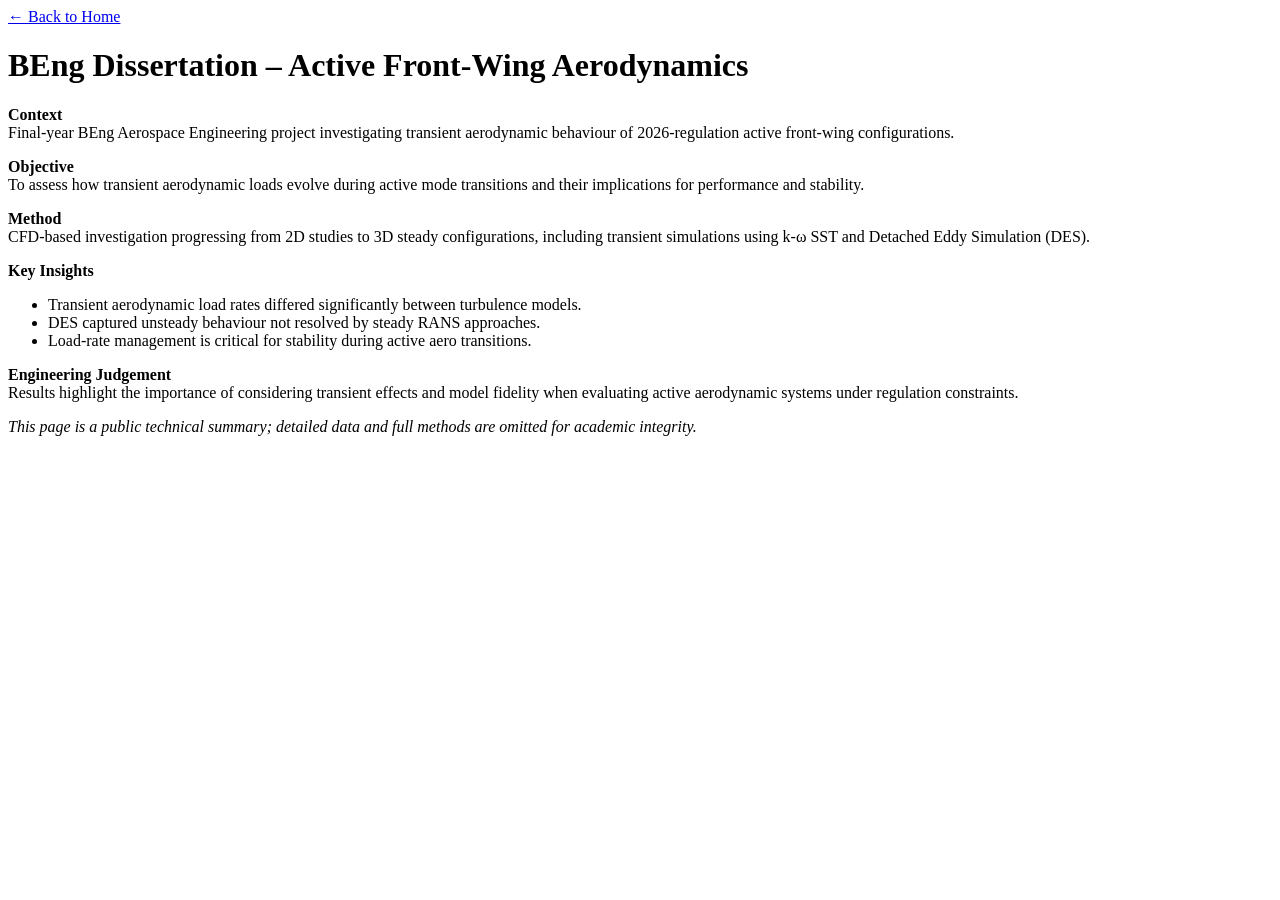
==== beng-project.html @ ea78b501 "Update beng-project.html" ====
<!DOCTYPE html>
<html lang="en">
<head>
    <meta charset="UTF-8">
    <title>William Howgill - BEng Dissertation</title>
    <meta name="viewport" content="width=device-width, initial-scale=1.0">
    <link rel="stylesheet" href="styles.css">
</head>
</body>
    
<a href="index.html" class="back-link">← Back to Home</a>    

<h1>BEng Dissertation – Active Front-Wing Aerodynamics</h1>

<p><strong>Context</strong><br>
Final-year BEng Aerospace Engineering project investigating transient 
aerodynamic behaviour of 2026-regulation active front-wing configurations.
</p>

<p><strong>Objective</strong><br>
To assess how transient aerodynamic loads evolve during active mode transitions 
and their implications for performance and stability.
</p>

<p><strong>Method</strong><br>
CFD-based investigation progressing from 2D studies to 3D steady configurations,
including transient simulations using k-ω SST and Detached Eddy Simulation (DES).
</p>

<p><strong>Key Insights</strong></p>
<ul>
    <li>Transient aerodynamic load rates differed significantly between turbulence models.</li>
    <li>DES captured unsteady behaviour not resolved by steady RANS approaches.</li>
    <li>Load-rate management is critical for stability during active aero transitions.</li>
</ul>

<p><strong>Engineering Judgement</strong><br>
Results highlight the importance of considering transient effects and model fidelity 
when evaluating active aerodynamic systems under regulation constraints.
</p>

<p><em>
This page is a public technical summary; detailed data and full methods are omitted 
for academic integrity.
</em></p>
</body>
</html>
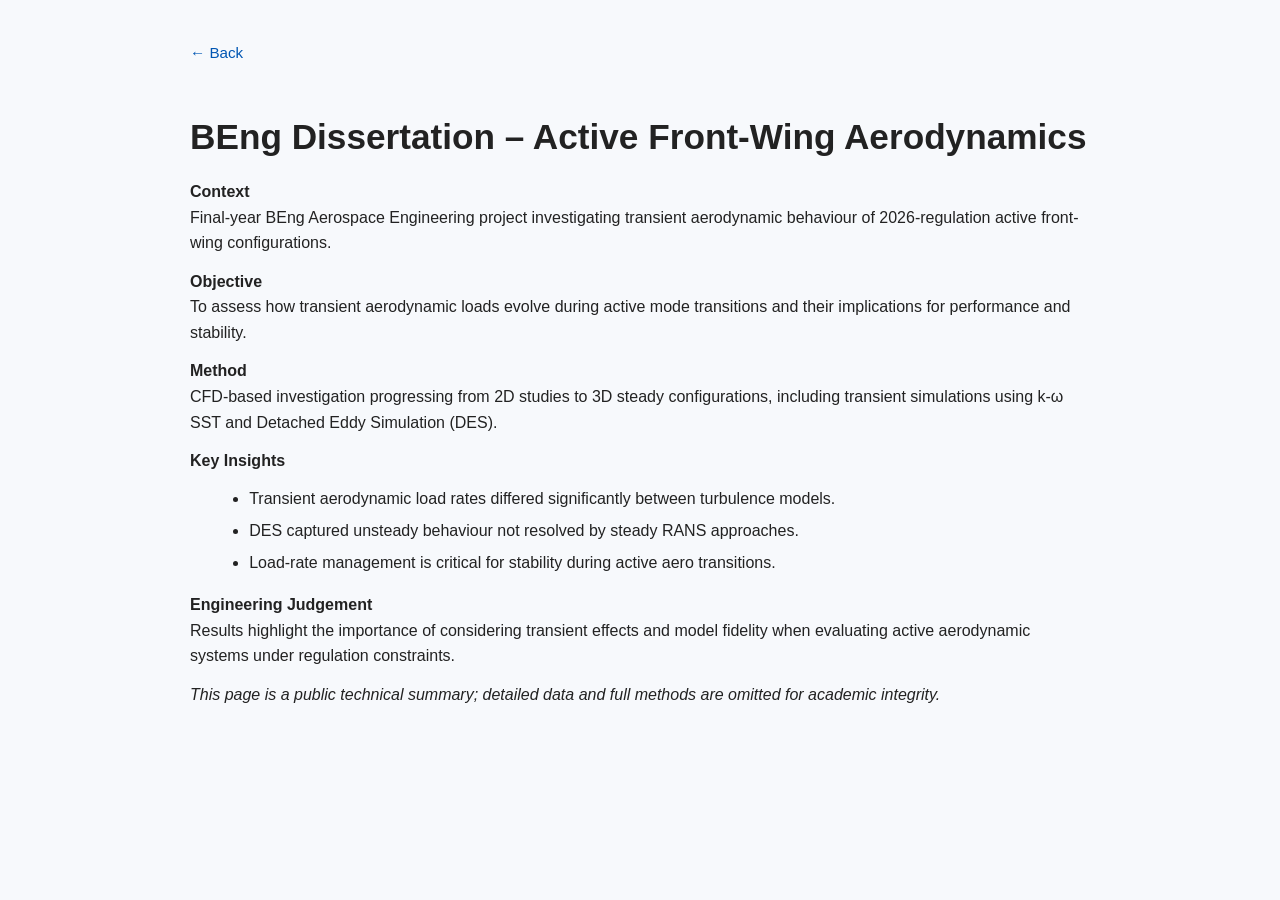
==== commit d328169c: "Update beng-project.html" ====
--- a/beng-project.html
+++ b/beng-project.html
@@ -1,14 +1,16 @@
 <!DOCTYPE html>
 <html lang="en">
+
 <head>
     <meta charset="UTF-8">
-    <title>William Howgill - BEng Dissertation</title>
+    <title>William Howgill – BEng Dissertation</title>
     <meta name="viewport" content="width=device-width, initial-scale=1.0">
     <link rel="stylesheet" href="styles.css">
 </head>
-</body>
-    
-<a href="index.html" class="back-link">← Back to Home</a>    
+
+<body>
+
+<a href="index.html" class="back-link">← Back</a>
 
 <h1>BEng Dissertation – Active Front-Wing Aerodynamics</h1>
 
@@ -43,5 +45,6 @@
 This page is a public technical summary; detailed data and full methods are omitted 
 for academic integrity.
 </em></p>
+
 </body>
 </html>
--- a/styles.css
+++ b/styles.css
@@ -0,0 +1,126 @@
+
+/* ------------------ GLOBAL ------------------ */
+body {
+    font-family: Arial, Helvetica, sans-serif;
+    max-width: 900px;
+    margin: 40px auto;
+    padding: 0 20px;
+    line-height: 1.6;
+    color: #222;
+    background-color: #f7f9fc; /* subtle modern background */
+}
+
+/* ------------------ MAIN CONTENT CARD ------------------ */
+main {
+    background: #ffffff;
+    padding: 25px;
+    border-radius: 12px;
+    box-shadow: 0 4px 12px rgba(0,0,0,0.08);
+}
+
+/* ------------------ HEADINGS ------------------ */
+h1 {
+    font-size: 2.2em;
+    margin-bottom: 0.4em;
+}
+
+h2 {
+    font-size: 1.4em;
+    margin-top: 2em;
+    border-bottom: 2px solid #eee;
+    padding-bottom: 6px;
+}
+
+/* ------------------ TEXT ------------------ */
+p {
+    margin: 0.8em 0;
+}
+
+/* ------------------ LISTS ------------------ */
+ul {
+    margin: 0.5em 0 1em 1.2em;
+}
+
+li {
+    margin: 0.4em 0;
+}
+
+/* ------------------ LINKS ------------------ */
+a {
+    color: #0056b3;
+    text-decoration: none;
+    transition: color 0.2s ease;
+}
+
+a:hover {
+    color: #003d80;
+    text-decoration: underline;
+}
+
+/* Back button */
+.back-link {
+    display: inline-block;
+    margin-bottom: 20px;
+    font-size: 0.95em;
+}
+
+/* Project links list */
+.links a {
+    display: block;
+    margin-bottom: 6px;
+}
+
+/* ------------------ IMAGE STYLING ------------------ */
+.rocket-img {
+    width: 60%;
+    max-width: 500px;
+    height: auto;
+    display: block;
+    margin: 25px auto;
+    border-radius: 10px;
+    box-shadow: 0 4px 10px rgba(0,0,0,0.1);
+}
+
+/* Figure + caption */
+figure {
+    text-align: center;
+}
+
+figcaption {
+    margin-top: 8px;
+    font-size: 0.9em;
+    color: #555;
+}
+
+/* ------------------ TABLE ------------------ */
+table {
+    width: 100%;
+    border-collapse: collapse;
+    margin: 25px 0;
+    font-size: 0.95em;
+}
+
+th, td {
+    border: 1px solid #ddd;
+    padding: 12px;
+    text-align: center;
+}
+
+th {
+    background-color: #f0f4f8;
+    font-weight: bold;
+}
+
+/* Alternating row colours */
+tr:nth-child(even) {
+    background-color: #fafafa;
+}
+
+/* ------------------ FOOTER ------------------ */
+.footer {
+    margin-top: 60px;
+    font-size: 0.85em;
+    color: #666;
+    border-top: 1px solid #eee;
+    padding-top: 15px;
+}
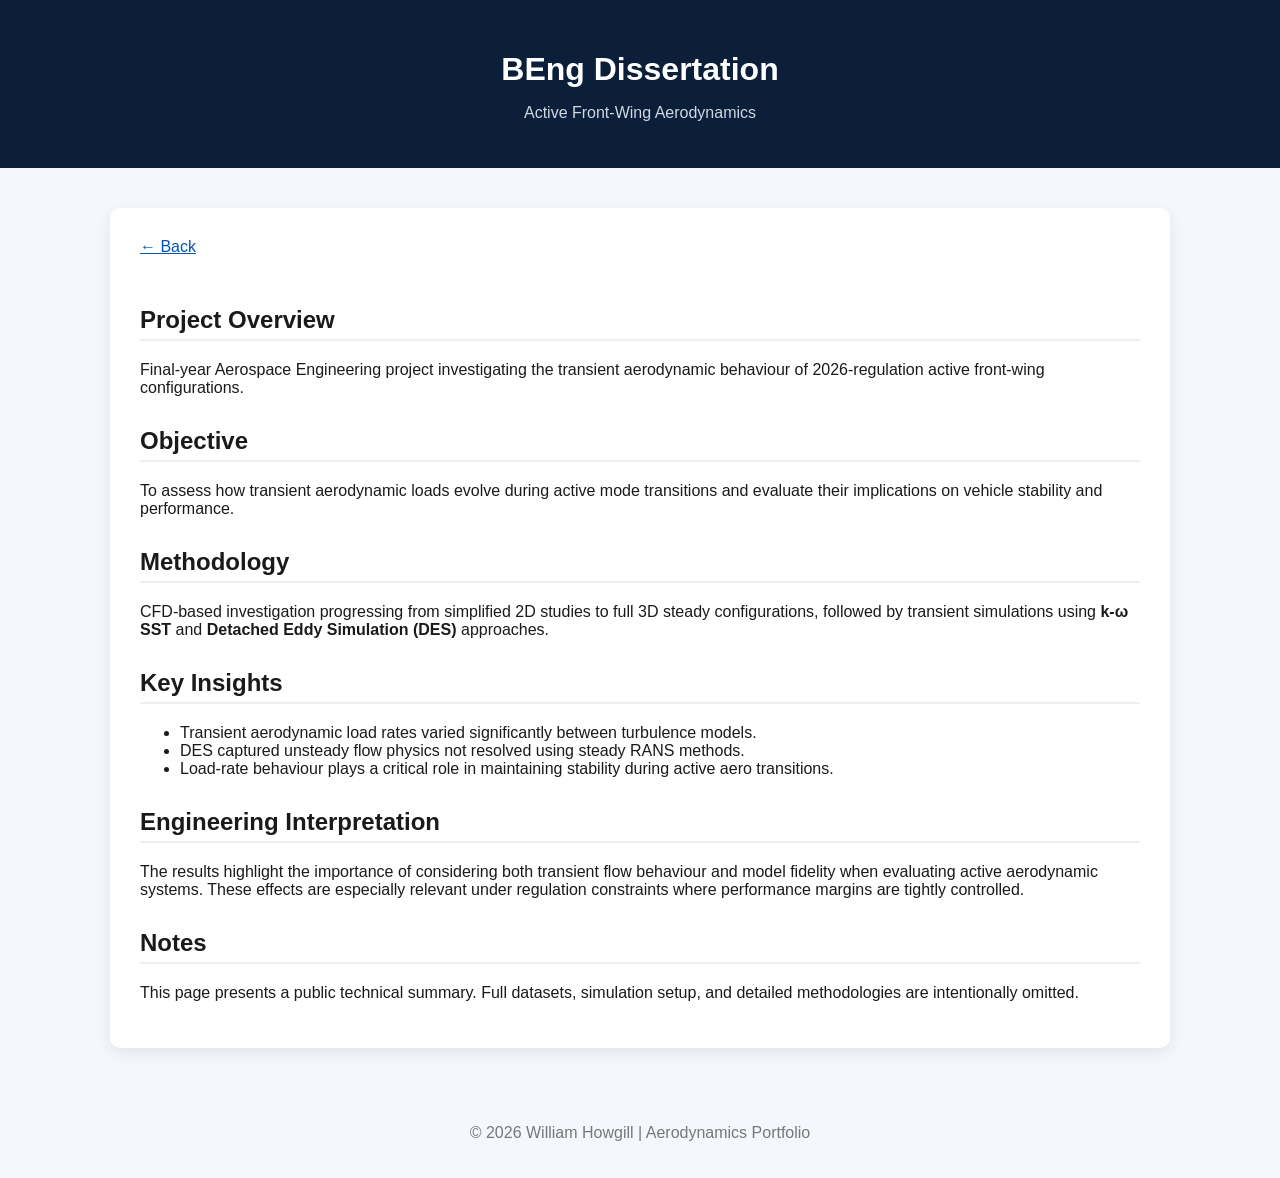
==== commit 0f8370ce: "Update beng-project.html" ====
--- a/beng-project.html
+++ b/beng-project.html
@@ -1,50 +1,83 @@
+
 <!DOCTYPE html>
 <html lang="en">
 
 <head>
     <meta charset="UTF-8">
-    <title>William Howgill – BEng Dissertation</title>
+    <title>BEng Dissertation | Active Front-Wing Aerodynamics</title>
     <meta name="viewport" content="width=device-width, initial-scale=1.0">
     <link rel="stylesheet" href="styles.css">
 </head>
 
 <body>
 
+<header>
+    <h1>BEng Dissertation</h1>
+    <p class="subtitle">Active Front-Wing Aerodynamics</p>
+</header>
+
+<main>
+
 <a href="index.html" class="back-link">← Back</a>
 
-<h1>BEng Dissertation – Active Front-Wing Aerodynamics</h1>
+<section>
+    <h2>Project Overview</h2>
+    <p>
+        Final-year Aerospace Engineering project investigating the transient aerodynamic
+        behaviour of 2026-regulation active front-wing configurations.
+    </p>
+</section>
 
-<p><strong>Context</strong><br>
-Final-year BEng Aerospace Engineering project investigating transient 
-aerodynamic behaviour of 2026-regulation active front-wing configurations.
-</p>
+<section>
+    <h2>Objective</h2>
+    <p>
+        To assess how transient aerodynamic loads evolve during active mode transitions
+        and evaluate their implications on vehicle stability and performance.
+    </p>
+</section>
 
-<p><strong>Objective</strong><br>
-To assess how transient aerodynamic loads evolve during active mode transitions 
-and their implications for performance and stability.
-</p>
+<section>
+    <h2>Methodology</h2>
+    <p>
+        CFD-based investigation progressing from simplified 2D studies to full 3D steady configurations,
+        followed by transient simulations using <strong>k-ω SST</strong> and 
+        <strong>Detached Eddy Simulation (DES)</strong> approaches.
+    </p>
+</section>
 
-<p><strong>Method</strong><br>
-CFD-based investigation progressing from 2D studies to 3D steady configurations,
-including transient simulations using k-ω SST and Detached Eddy Simulation (DES).
-</p>
+<section>
+    <h2>Key Insights</h2>
+    <ul>
+        <li>Transient aerodynamic load rates varied significantly between turbulence models.</li>
+        <li>DES captured unsteady flow physics not resolved using steady RANS methods.</li>
+        <li>Load-rate behaviour plays a critical role in maintaining stability during active aero transitions.</li>
+    </ul>
+</section>
 
-<p><strong>Key Insights</strong></p>
-<ul>
-    <li>Transient aerodynamic load rates differed significantly between turbulence models.</li>
-    <li>DES captured unsteady behaviour not resolved by steady RANS approaches.</li>
-    <li>Load-rate management is critical for stability during active aero transitions.</li>
-</ul>
+<section>
+    <h2>Engineering Interpretation</h2>
+    <p>
+        The results highlight the importance of considering both transient flow behaviour and
+        model fidelity when evaluating active aerodynamic systems. These effects are especially
+        relevant under regulation constraints where performance margins are tightly controlled.
+    </p>
+</section>
 
-<p><strong>Engineering Judgement</strong><br>
-Results highlight the importance of considering transient effects and model fidelity 
-when evaluating active aerodynamic systems under regulation constraints.
-</p>
+<section>
+    <h2>Notes</h2>
+    <p class="note">
+        This page presents a public technical summary. Full datasets, simulation setup,
+        and detailed methodologies are intentionally omitted.
+    </p>
+</section>
 
-<p><em>
-This page is a public technical summary; detailed data and full methods are omitted 
-for academic integrity.
-</em></p>
+</main>
+
+<footer class="footer">
+    <p>
+        © 2026 William Howgill | Aerodynamics Portfolio
+    </p>
+</footer>
 
 </body>
 </html>
--- a/styles.css
+++ b/styles.css
@@ -1,126 +1,123 @@
 
-/* ------------------ GLOBAL ------------------ */
+/* -------- GLOBAL -------- */
 body {
-    font-family: Arial, Helvetica, sans-serif;
-    max-width: 900px;
-    margin: 40px auto;
-    padding: 0 20px;
-    line-height: 1.6;
-    color: #222;
-    background-color: #f7f9fc; /* subtle modern background */
+    font-family: "Segoe UI", Arial, sans-serif;
+    margin: 0;
+    background: #f4f7fb;
+    color: #1a1a1a;
 }
 
-/* ------------------ MAIN CONTENT CARD ------------------ */
-main {
-    background: #ffffff;
-    padding: 25px;
-    border-radius: 12px;
-    box-shadow: 0 4px 12px rgba(0,0,0,0.08);
+/* -------- HEADER -------- */
+header {
+    background: #0b1f3a;
+    color: white;
+    padding: 30px 20px;
+    text-align: center;
 }
 
-/* ------------------ HEADINGS ------------------ */
+.subtitle {
+    color: #cfd8e3;
+}
+
+/* -------- MAIN -------- */
+main {
+    max-width: 1000px;
+    margin: 40px auto;
+    background: white;
+    padding: 30px;
+    border-radius: 10px;
+    box-shadow: 0 5px 15px rgba(0,0,0,0.08);
+}
+
+/* -------- HEADINGS -------- */
 h1 {
-    font-size: 2.2em;
-    margin-bottom: 0.4em;
+    margin-bottom: 10px;
 }
 
 h2 {
-    font-size: 1.4em;
-    margin-top: 2em;
+    margin-top: 30px;
     border-bottom: 2px solid #eee;
-    padding-bottom: 6px;
+    padding-bottom: 5px;
 }
 
-/* ------------------ TEXT ------------------ */
-p {
-    margin: 0.8em 0;
+/* -------- GRID (PROJECTS) -------- */
+.grid {
+    display: grid;
+    grid-template-columns: repeat(auto-fit, minmax(250px, 1fr));
+    gap: 20px;
 }
 
-/* ------------------ LISTS ------------------ */
-ul {
-    margin: 0.5em 0 1em 1.2em;
+/* -------- CARDS -------- */
+.card {
+    background: #ffffff;
+    padding: 20px;
+    border-radius: 10px;
+    border: 1px solid #ddd;
+    text-decoration: none;
+    color: inherit;
+    transition: 0.2s ease;
 }
 
-li {
-    margin: 0.4em 0;
+.card:hover {
+    transform: translateY(-5px);
+    box-shadow: 0 6px 15px rgba(0,0,0,0.12);
 }
 
-/* ------------------ LINKS ------------------ */
+/* -------- LINKS -------- */
 a {
     color: #0056b3;
-    text-decoration: none;
-    transition: color 0.2s ease;
 }
 
-a:hover {
-    color: #003d80;
-    text-decoration: underline;
-}
-
-/* Back button */
 .back-link {
     display: inline-block;
     margin-bottom: 20px;
-    font-size: 0.95em;
 }
 
-/* Project links list */
-.links a {
-    display: block;
-    margin-bottom: 6px;
+/* -------- PROJECT LAYOUT -------- */
+.project-layout {
+    display: grid;
+    grid-template-columns: 1fr 1fr;
+    gap: 30px;
+    align-items: center;
 }
 
-/* ------------------ IMAGE STYLING ------------------ */
+/* -------- IMAGE -------- */
 .rocket-img {
-    width: 60%;
-    max-width: 500px;
-    height: auto;
-    display: block;
-    margin: 25px auto;
-    border-radius: 10px;
-    box-shadow: 0 4px 10px rgba(0,0,0,0.1);
+    width: 100%;
+    border-radius: 8px;
 }
 
-/* Figure + caption */
-figure {
-    text-align: center;
-}
-
-figcaption {
-    margin-top: 8px;
-    font-size: 0.9em;
-    color: #555;
-}
-
-/* ------------------ TABLE ------------------ */
+/* -------- TABLE -------- */
 table {
     width: 100%;
+    margin-top: 20px;
     border-collapse: collapse;
-    margin: 25px 0;
-    font-size: 0.95em;
 }
 
 th, td {
+    padding: 10px;
     border: 1px solid #ddd;
-    padding: 12px;
     text-align: center;
 }
 
 th {
-    background-color: #f0f4f8;
-    font-weight: bold;
+    background: #eef3f8;
 }
 
-/* Alternating row colours */
 tr:nth-child(even) {
-    background-color: #fafafa;
+    background: #fafafa;
 }
 
-/* ------------------ FOOTER ------------------ */
-.footer {
-    margin-top: 60px;
-    font-size: 0.85em;
-    color: #666;
-    border-top: 1px solid #eee;
-    padding-top: 15px;
+/* -------- FOOTER -------- */
+footer {
+    text-align: center;
+    padding: 20px;
+    color: #777;
 }
+
+/* -------- RESPONSIVE -------- */
+@media (max-width: 700px) {
+    .project-layout {
+        grid-template-columns: 1fr;
+    }
+}
